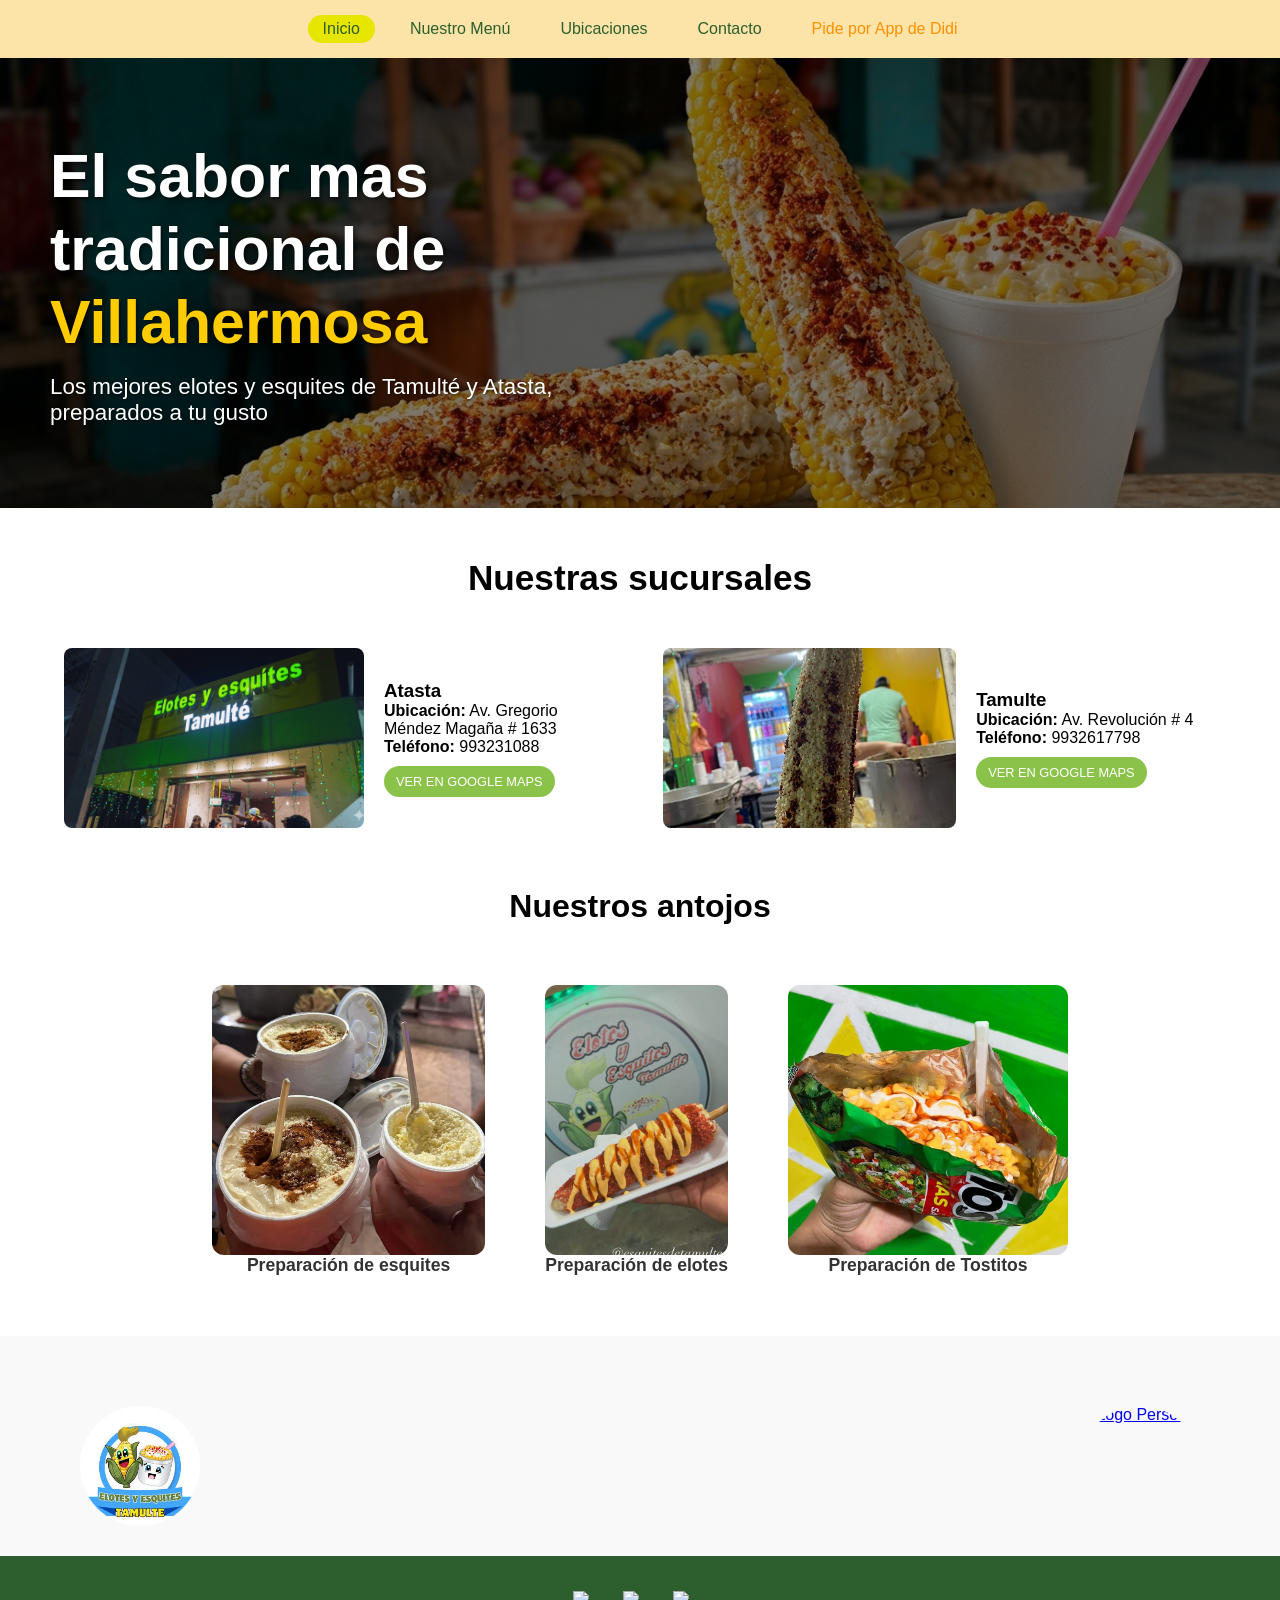
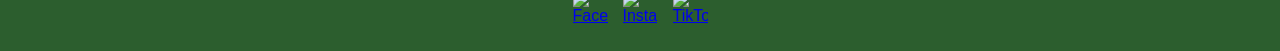
==== index.html @ 4dc7baff "Add files via upload" ====
<!DOCTYPE html>
<html lang="es">

<head>
    <meta charset="UTF-8">
    <meta name="viewport" content="width=device-width, initial-scale=1.0">
    <title>Elotes y Esquites Tamulté</title>
    <link rel="stylesheet" href="estilo/style.css">
</head>

<body>
    <nav class="barras">
        <a href="#" class="activo">Inicio</a>
        <a href="secciones/menu.html">Nuestro Menú</a>
        <a href="secciones/ubicaciones.html">Ubicaciones</a>
        <a href="secciones/contacto.html">Contacto</a>
        <a href="https://www.didi-food.com/es-MX/food/store/5764607779302801721/?location_country=MX&country=MX&lang=es-MX&channel=19&pid=website_seo%3Futm_source%3Dgoogle&af_adset_id=null&af_ad_id=null&af_c_id=null&af_channel=null&c=undefined&campaign=landingpage_%2Fmx%2Ffood%2Fvillahermosa-tab%2Felotes-y-esquites-de-tamulte-suc-atasta%2F5764607779302801721%2F&utm_medium=organic&utm_source=null&utm_campaign=undefined&utm_term=null&source=null&campaign_id=null&ad_group_id=null&creative_id=null&target_id=null&keyword=null&matchtype=null&devicemodel=null&adposition=null&placement=null&clientType=19&is_from_marketing=1&af_web_dp=https%3A%2F%2Fweb.didiglobal.com%2Fmx%2Fstore&pl=eyJwb2lJZCI6IjI4ODIzMDM3NjE1NjUyNDU3NTYiLCJkaXNwbGF5TmFtZSI6IkVsb3RlcyB5IGVzcXVpdegu..." target="_blank" class="didi">Pide por App de Didi</a>
    </nav>

    <header class="parte-principal">
        <div class="parte-principal-content">
            <h1>El sabor mas tradicional de <span>Villahermosa</span></h1>
            <p>Los mejores elotes y esquites de Tamulté y Atasta, preparados a tu gusto</p>
        </div>
    </header>

    <section class="sucursales">
        <h2 class="titulo-inicial">Nuestras sucursales</h2>
        <div class="grid-sucursales">
            <div class="card">
                <img src="imagenes/atasta.png" alt="Atasta">
                <div class="info">
                    <h3>Atasta</h3>
                    <p><strong>Ubicación:</strong> Av. Gregorio Méndez Magaña # 1633</p>
                    <p><strong>Teléfono:</strong> 993231088</p>
                    <a href="https://maps.app.goo.gl/AzmnTzab4uV4111q8" target="_blank"><button class="buttom"> VER EN GOOGLE MAPS</button></a>
                </div>
            </div>

            <div class="card">
                <img src="imagenes/tamulte.png" alt="Tamulte">
                <div class="info">
                    <h3>Tamulte</h3>
                    <p><strong>Ubicación:</strong> Av. Revolución # 4</p>
                    <p><strong>Teléfono:</strong> 9932617798</p>
                    <a href="https://maps.app.goo.gl/BtNSdzDGHcCymsZt9" target="_blank"><button class="buttom"> VER EN GOOGLE MAPS</button></a>
                </div>
            </div>
        </div> 
    </section>

    <!-- AQUÍ ESTÁ EL CAMBIO PARA EL EFECTO DESLIZABLE -->
    <section class="contenido">
        <h2 class="section-title" style="text-align: center; font-size: 2rem; margin-bottom: 20px;">Nuestros antojos</h2>

        <div class="grid-antojos">
            
            <!-- Esquites -->
            <div class="antojo-item">
                <div class="contenedor-efecto">
                    <img src="imagenes/esquites.jpg" alt="Esquites">
                    <div class="capa-deslizable">
                        <div class="texto-capa">¡Con harto queso y chile del que pica! 🌽</div>
                    </div>
                </div>
                <p>Preparación de esquites</p>
            </div>
            
            <!-- Elotes -->
            <div class="antojo-item">
                <div class="contenedor-efecto">
                    <img src="imagenes/elote ore.jpg" alt="Elotes">
                    <div class="capa-deslizable">
                        <div class="texto-capa">Tradicionales, asados o preparados 🔥</div>
                    </div>
                </div>
                <p>Preparación de elotes</p>
            </div>
            
            <!-- Tostitos -->
            <div class="antojo-item">
                <div class="contenedor-efecto">
                    <img src="imagenes/tostitos.jpg" alt="Tostitos">
                    <div class="capa-deslizable">
                        <div class="texto-capa">¡Tostilocos armados a tu gusto! 😋</div>
                    </div>
                </div>
                <p>Preparación de Tostitos</p>
            </div>

        </div>
    </section>

   <footer class="socials">
    
    <!-- CONTENEDOR DE LOS LOGOS DE LOS EXTREMOS -->
    <div class="fila-logos">
        <!-- LOGO DE ELOTES (Extremo izquierdo) -->
        <div class="logo-izquierdo">
            <img src="imagenes/logo.jpg" alt="Logo Tamulté">
        </div>

        <!-- LOGO PERSONAL (Extremo derecho) -->
        <div class="logo-derecho">
            <a href="https://www.instagram.com/m_4rah/" target="_blank">
            <img src="../archivo nuevo/imagenes/logo perosnal.png" alt="Logo Personal">
            </a>
        </div>
    </div>

    <!-- FRANJA COMPLETA DE LADO A LADO PARA LAS REDES -->
    <div class="franja-redes">
        <div class="social-icons">
            <a href="https://www.facebook.com/esquitesdetamulte/?locale=es_LA" target="_blank">
                <img src="../archivo nuevo/imagenes/logo facebook...png" alt="Facebook" class="icono-red">
            </a>
            <a href="https://www.instagram.com/esquitesdetamulte/" target="_blank">
                <img src="../archivo nuevo/imagenes/logo inta .png" alt="Instagram" class="icono-red">
            </a>
            <a href="https://www.tiktok.com/@esquitesdetamulte" target="_blank">
                <img src="../archivo nuevo/imagenes/logo tiktok..png" alt="TikTok" class="icono-red">
            </a>
        </div>
    </div>

</footer>
</body>

</html>
---- estilo/style.css ----
* {
    margin: 0;
    padding: 0;
    box-sizing: border-box;
    font-family: Arial, sans-serif;
}
body {
    margin: 0;
    padding: 0;
  
}

.barras {
    background-color: #fce4a8;
    display: flex;
    justify-content: center;
    padding: 15px;
    gap: 20px;
}

.barras a {
    text-decoration: none;   
    color: #2c5e2e;          
    padding: 5px 15px;      
    border-radius: 20px;    
    transition: background-color 0.3s ease; 
}

.barras a:hover:not(.activo) {
    background-color: rgba(230, 230, 0, 0.5); 
    color: #2c5e2e;
}

.barras a.activo {
    background-color: #e6e600; 
    color: #2c5e2e;          
    text-decoration: none;   
}

.barras a.didi {
    color: #ff9000;
}

/* ===  sección Principal  === */
.parte-principal  {
    background: linear-gradient(rgba(0,0,0,0.5), rgba(0,0,0,0.5)), 
                url('../imagenes/imagen principal de inicio.png');
    background-size: cover;
    background-position: center;
    height: 450px; 
    display: flex;
    align-items: center;
    padding-left: 50px;
    color: white;
}

.parte-principal h1 {
    font-size: 3.8rem; 
    max-width: 650px;  
    line-height: 1.2;
    margin-bottom: 15px;
    text-shadow: 2px 2px 4px rgba(0, 0, 0, 0.6); /* Sombra para resaltar */
}

.parte-principal p {
    font-size: 1.4rem; 
    max-width: 600px;
    text-shadow: 1px 1px 3px rgba(0, 0, 0, 0.6);
}

.parte-principal span {
    color: #ffcc00; 
}


.sucursales {
    padding: 50px 5%; 
    text-align: center;
}

.sucursales img {
    width: 100%;                 
    height: auto;
    transition: transform 0.7s ease; 
}


.sucursales img:hover {
    transform: scale(1.08);      
    cursor: pointer;              
}

.tarjeta-sucursal {
    overflow: hidden; 
    border-radius: 10px; 
}

.titulo-inicial {
    font-size: 2.2rem;
    margin-bottom: 40px;
    text-align: center;
}


/* === Sucursales  === */
.grid-sucursales {
    display: flex;
    justify-content: center;
    gap: 4%;
    flex-wrap: wrap;
    width: 100%;
}

.card {
    display: flex;
    flex: 1; 
    min-width: 450px;
    max-width: 48%;  
    text-align: left;
    align-items: center;
    gap: 20px;
    background-color: #ffffff;
}

.card img {
    width: 55%;  
    height: 180px; 
    object-fit: cover;
    border-radius: 8px;
}

.info {
    width: 45%;
}

.buttom {
    display: inline-block;
    margin-top: 10px;
    background-color: #8bc34a;
    color: white;
    padding: 8px 12px;
    text-decoration: none;
    border: none;
    border-radius: 20px;
    font-size: 0.8rem;
    cursor: pointer;
}


/* === Nuestros Antojos  === */
.grid-antojos {
    display: flex;
    justify-content: center;
    gap: 60px; 
    flex-wrap: wrap;
    margin-top: 30px;
    padding: 20px 5%;
    text-align: center;
}

.antojo-item {
    display: flex;
    flex-direction: column;
    align-items: center;
    transition: transform 0.3s ease; 
}

.antojo-item:hover {
    transform: translateY(-5px); 
}

.antojo-item img {
    width: 240px;  
    height: 240px; 
    border-radius: 12px;
    margin-bottom: 15px;
    object-fit: cover;
    box-shadow: 0 4px 8px rgba(0,0,0,0.1); 
}

.antojo-item p {
    font-size: 1.1rem;
    font-weight: bold;
    color: #333;
}


.socials {
    padding: 40px;
    text-align: center;
    background-color: #f9f9f9;
}


.social-icons {
    display: flex;
    justify-content: center;
    gap: 30px;
    margin-top: 20px;
}

img {
    max-width: 300px;
    height: auto;
    display: block;
    margin: 10px 0;
    text-align: center;
}
/* Contenedor exacto para la imagen de los antojos */
.contenedor-efecto {
    position: relative;
    overflow: hidden;         
    border-radius: 12px;      
    width: 100%;
    height: 280px;            
    display: block;
}

/* Forzar a la imagen a adaptarse a su contenedor */
.contenedor-efecto img {
    width: 100%;
    height: 100%;             
    object-fit: cover;       
    display: block;
}


.capa-deslizable {
    position: absolute;
    top: 0;
    left: 100%;               
    width: 100%;
    height: 100%;
    background-color: #ffce2b; 
    transition: left 0.4s ease;
}


.antojo-item:hover .capa-deslizable {
    left: 0;
}

/* Formato para el texto de adentro */
.texto-capa {
    color: white;
    font-size: 1.1rem;
    font-weight: bold;
    position: absolute;
    top: 50%;
    left: 50%;
    transform: translate(-50%, -50%);
    text-align: center;
    width: 85%;
    font-family: Arial, sans-serif;
}
/* Controla el tamaño de los iconos de tus redes sociales */
.icono-red {
    width: 35px;         
    height: 35px;         
    object-fit: contain;  
    transition: transform 0.3s ease;
}


.icono-red:hover {
    transform: translateY(-3px); 
}

/* Asegura que los enlaces se alineen uno al lado del otro con espacio */
.social-icons {
    display: flex;
    justify-content: center;
    align-items: center;
    gap: 15px;            
    margin-top: 10px;
}
/* Contenedor general del footer */
.socials {
    display: flex;
    flex-direction: column;         
    width: 100%;
    box-sizing: border-box;
    margin-top: 40px;               
    padding-bottom: 0 !important;   
    margin-bottom: 0 !important;    
}

/* Fila que controla los dos logos grandes */
.fila-logos {
    display: flex;
    justify-content: space-between; 
    align-items: center;
    padding: 20px 40px;             
    width: 100%;
    box-sizing: border-box;
    background-color: transparent;  
}
/* Tamaño y forma de los dos logos de las esquinas */
.logo-izquierdo img, 
.logo-derecho img {
    width: 120px;                   
    height: 120px;                  
    object-fit: cover;              
    border-radius: 50%;         
    display: block;
}

.franja-redes {
    background-color: #2c5e2e;      
    width: auto;                   
    padding: 15px 0;                
    display: flex;
    justify-content: center;        
    margin-left: -40px;             
    margin-right: -40px;            
    margin-bottom: -20px;           
    box-sizing: border-box;
}
@media screen and (max-width: 768px) {
    /* Barra de navegación en vertical */
    .barras {
        flex-direction: column;
        gap: 10px;
        padding: 10px;
    }

    .barras a {
        width: 100%;
        text-align: center;
        padding: 8px;
    }

    /* Ajuste del Banner principal */
    .parte-principal {
        height: 350px;
        padding-left: 20px;
        padding-right: 20px;
        justify-content: center;
        text-align: center;
    }

    .parte-principal h1 {
        font-size: 2.2rem;
    }

    .parte-principal p {
        font-size: 1.1rem;
    }

    /* Grid de Sucursales a una sola columna */
    .grid-sucursales {
        flex-direction: column;
        align-items: center;
        gap: 20px;
    }

    .card {
        flex-direction: column; /* Foto arriba, texto abajo */
        min-width: 100%;
        max-width: 100%;
        text-align: center;
        box-shadow: 0 4px 6px rgba(0,0,0,0.05);
        padding-bottom: 15px;
        border-radius: 8px;
    }

    .card img {
        width: 100%;
        height: 200px;
    }

    .info {
        width: 100%;
        padding: 0 15px;
    }

    /* Grid de Antojos */
    .grid-antojos {
        gap: 30px;
    }

    /* Footer y Logos */
    .fila-logos {
        flex-direction: column; /* Un logo arriba del otro */
        gap: 20px;
        padding: 20px;
    }

    .franja-redes {
        margin-left: -20px;
        margin-right: -20px;
    }
}
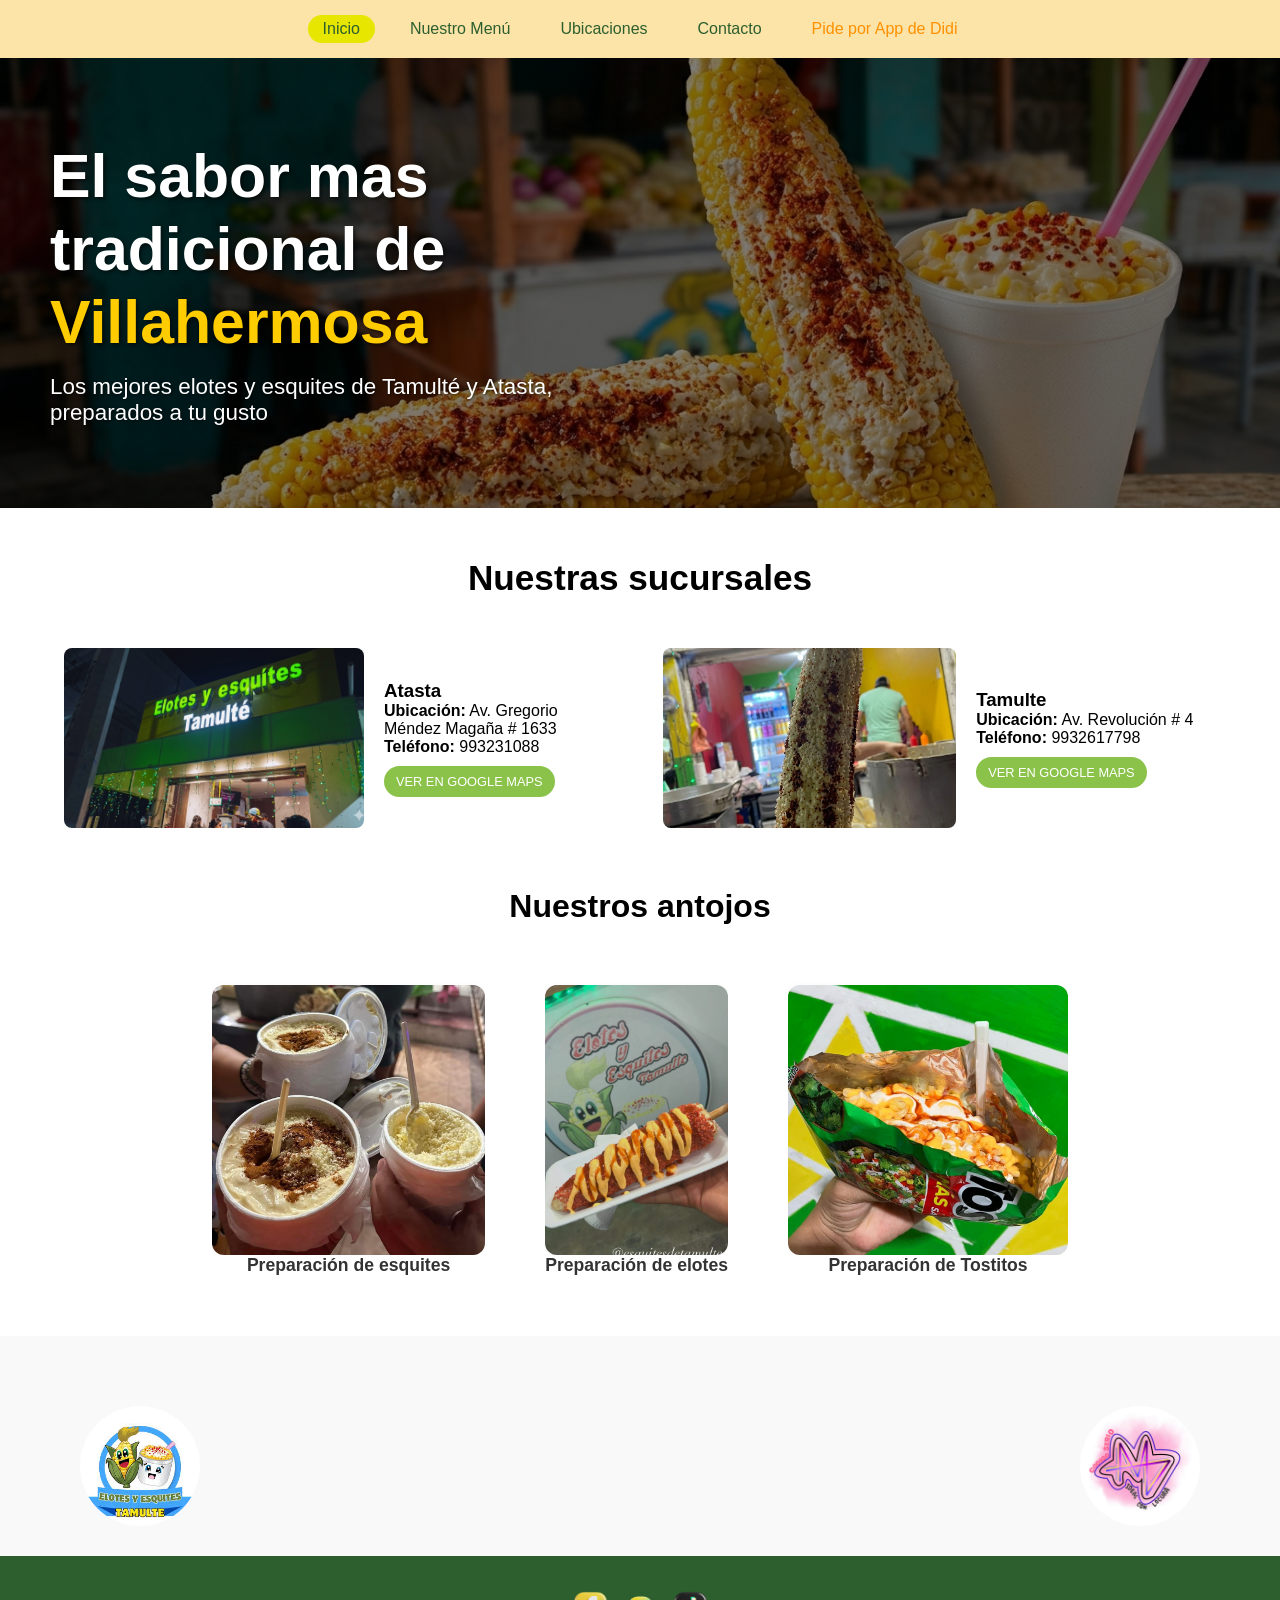
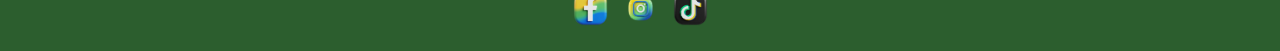
==== commit 4ce8dd1f: "version2.0" ====
--- a/index.html
+++ b/index.html
@@ -103,7 +103,7 @@
         <!-- LOGO PERSONAL (Extremo derecho) -->
         <div class="logo-derecho">
             <a href="https://www.instagram.com/m_4rah/" target="_blank">
-            <img src="../archivo nuevo/imagenes/logo perosnal.png" alt="Logo Personal">
+            <img src="imagenes\logo perosnal.png" alt="Logo Personal">
             </a>
         </div>
     </div>
@@ -112,13 +112,13 @@
     <div class="franja-redes">
         <div class="social-icons">
             <a href="https://www.facebook.com/esquitesdetamulte/?locale=es_LA" target="_blank">
-                <img src="../archivo nuevo/imagenes/logo facebook...png" alt="Facebook" class="icono-red">
+                <img src="imagenes\logo facebook...png" alt="Facebook" class="icono-red">
             </a>
             <a href="https://www.instagram.com/esquitesdetamulte/" target="_blank">
-                <img src="../archivo nuevo/imagenes/logo inta .png" alt="Instagram" class="icono-red">
+                <img src="imagenes\logo inta .png" alt="Instagram" class="icono-red">
             </a>
             <a href="https://www.tiktok.com/@esquitesdetamulte" target="_blank">
-                <img src="../archivo nuevo/imagenes/logo tiktok..png" alt="TikTok" class="icono-red">
+                <img src="imagenes\logo tiktok..png" alt="TikTok" class="icono-red">
             </a>
         </div>
     </div>
